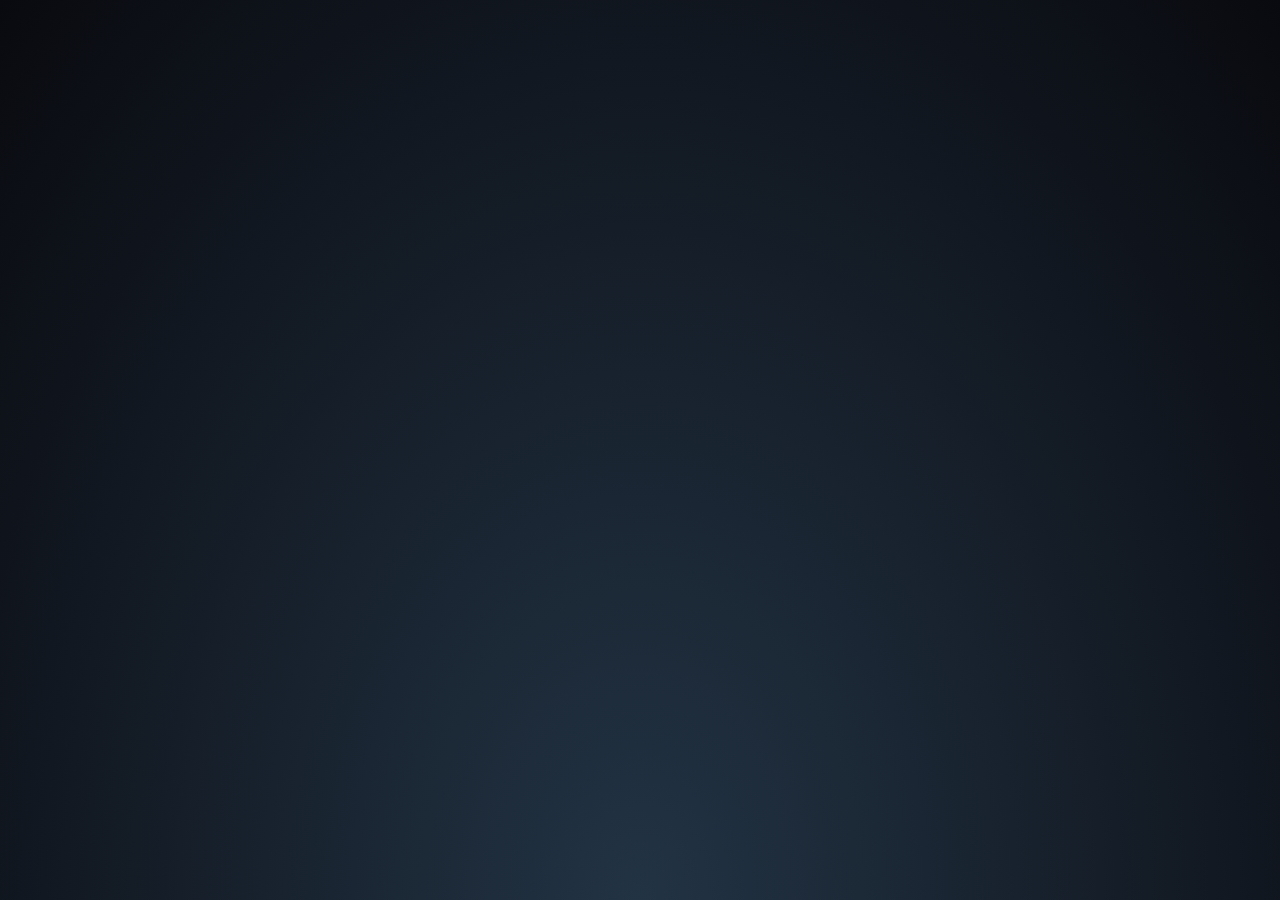
==== index.html @ df304f3f "html" ====
<!DOCTYPE html>
<html lang="en">
<head>
    <meta charset="UTF-8">
    <meta name="viewport" content="width=device-width, initial-scale=1.0">
    <title>Benerpitu48 | Links</title>
    <!-- Favicon -->
    <link rel="icon" href="./img/favicon-32x32.png" type="image/x-icon" />
    <!-- Font Awesome icons -->
    <link rel="stylesheet" href="https://use.fontawesome.com/releases/v5.8.1/css/all.css">
    <!-- Core theme CSS -->
    <link rel="stylesheet" href="style.css">
</head>

<body>
<!-- Parallax Pixel Background Animation -->
<section class="animated-background">
    <div id="stars1"></div>
    <div id="stars2"></div>
    <div id="stars3"></div>
</section>
<!-- End of Parallax Pixel Background Animation -->

<a id="profilePicture" href="#popup">
    <img src="./img/BENERPITU.png" alt="Profile Picture">
</a>

<div class="overlay" id="popup">
    <div class="popup">
    <div class="popup-photo">
        <a href="./img/BENERPITU.png" target="_blank">
        <img src="./img/BENERPITU.png" alt="Profile Picture">
        </a>
    </div>
</div>

<div id="userName">
    Benerpitu48
    <br>
    Fanbase of JKT48 from Salatiga
</div>

<div id="links">
    <!-- <a class="link" href="https://x.com/benerpitu48" target="_blank">
    <i class="fas fa-robot"></i>&nbsp;</i>JKT48 Live Notifier
    </a>
    <a class="link" href="https://wa.me/6281316573096" target="_blank">
    <i class="fas fa-robot"></i>&nbsp;</i>WhatsApp BOT (Hima)
    </a>
    <a class="link" href="https://t.me/thisvidbot" target="_blank">
    <i class="fas fa-robot"></i>&nbsp;</i>ThisVid AIO Downloader
    </a> -->
    <!-- <a class="link" href="https://github.com/dandyraka" target="_blank">
    <i class="fab fa-github">&nbsp;</i>Github
    </a> -->
    <a class="link" href="https://www.instagram.com/benerpitu48" target="_blank">
    <i class="fab fa-instagram">&nbsp;</i>Instagram
    </a>
    <a class="link" href="https://x.com/benerpitu48" target="_blank">
    <i class="fab fa-twitter">&nbsp;</i>Twitter
    </a>
</div>

<div id="hashtag">
    #FromSalatigaWithLove❤
</div>
</body>
</html>
---- style.css ----
@import url('https://fonts.googleapis.com/css?family=Karla:400,700&display=swap');

:root {
    --bgColor: #223344;
    --bgColor2: #090a0f;
    --accentColor: #FFF;
    --font: 'Karla', sans-serif;
    --delay: .3s;
}

body {
    margin: 0;
    padding: 0;
    min-height: 100vh;
    font-family: var(--font);
    background: radial-gradient(ellipse at bottom, var(--bgColor) 0%, var(--bgColor2) 100%);
    /* background-image: url('https://bit.ly/3nFVqJh'); */
    opacity: 0;
    animation: 1s ease-out var(--delay) 1 transitionAnimation; /* duration/timing-function/delay/iterations/name */
    animation-fill-mode: forwards;
    background-repeat: no-repeat;
    background-size: cover;
    position: relative;
}

#profilePicture, #profilePicture img {
    position: relative;
    width: 96px;
    height: 96px;
    display: block;
    margin: 40px auto 20px;
    border-radius: 50%;
    -webkit-tap-highlight-color: transparent;
}

#userName {
    color: var(--accentColor);
    font-size: 1rem;
    font-weight: bold;
    line-height: 1.25;
    display: block;
    font-family: var(--font);
    width: 100%;
    text-align: center;
    text-decoration: none;
}

#links {
    max-width: 675px;
    width: auto;
    display: block;
    margin: 27px auto;
}

.link {
    position: relative;
    background-color: transparent;
    color: var(--accentColor);
    border: solid var(--accentColor) 2px;
    border-radius: 10px;
    font-size: 1rem;
    text-align: center;
    display: block;
    margin-left: 10px;
    margin-right: 10px;
    margin-bottom: 10px;
    padding: 10px; /* 17px */
    text-decoration: none;
    /* transition: all .25s cubic-bezier(.08, .59, .29, .99); */
    -webkit-tap-highlight-color: transparent;
}

@media (hover: hover) {
    .link:hover {
        background-color: var(--accentColor);
        color: var(--bgColor);
    }
}

.link:active {
    background-color: var(--accentColor);
    color: var(--bgColor);
}

#hashtag {
    position: relative;
    padding-bottom: 20px;
    color: var(--accentColor);
    font-size: 1rem;
    display: block;
    font-family: var(--font);
    width: 100%;
    text-align: center;

    /*  animation   */
    overflow: hidden;
    background: linear-gradient(90deg, var(--bgColor), var(--accentColor), var(--bgColor));
    background-repeat: no-repeat;
    background-size: 80%;
    animation: animate 3s linear var(--delay) infinite;
    -webkit-background-clip: text;
    background-clip: text;
    -webkit-text-fill-color: rgba(255, 255, 255, 0);
}


/*-------------------------animations-----------------------*/
@keyframes transitionAnimation {
    0% {
        opacity: 0;
        transform: translateY(-10px);
    }
    100% {
        opacity: 1;
        transform: translateY(0);
    }
}

@keyframes animate {
    0% {
      background-position: -500%;
    }
    100% {
      background-position: 500%;
    }
}

@keyframes animStar {
    from {
        transform: translateY(0px);
    }
    to {
        transform: translateY(-2000px);
    }
}


/*-------------------------popup------------------------*/
/* credits: https://www.youtube.com/watch?v=lAS2glU0xlc */
.overlay {
    display: flex;
    align-items: center;
    justify-content: center;
    position: fixed;
    top: 0;
    bottom: 0;
    left: 0;
    right: 0;
    background-color: rgba(0, 0, 0, 0.7);
    z-index: 2;
    visibility: hidden;
    opacity: 0;
    overflow: hidden;
    transition: .5s ease-in-out;
}

.popup {
    position: relative;
    top: -43%;
    /* right: -100vh; */
    display: flex;
    flex-direction: column;
    align-items: center;
    max-width: 400px;
    /* max-height: 500px; */
    width: auto;
    height: auto;
    margin: 56px;
    background-color: var(--accentColor);
    /* transform: rotate(32deg); */
    transform: scale(0);
    transition: .5s ease-in-out;
}

.popup-quote {
    font-family : Baskerville, Georgia, serif;
    font-style : italic;
    position: flex;
    color: var(--accentColor);
    padding: 20px;
    background-color: var(--bgColor);
    text-align: center;
    font-size: 1rem;
}

.popup-photo {
    display: flex;
    width: 100%;
    height: 100%;
}

.popup-photo img {
    width: 100%;
    height: 100%;
}

.overlay:target {
    visibility: visible;
    opacity: 1;
}

.overlay:target .popup {
    transform: scale(1);
    top: 0;
    /* right: 0; */
    /* transform: rotate(0); */
}

.popup-close {
    position: absolute;
    right: -1rem;
    top: -1rem;
    width: 3rem;
    height: 3rem;
    font-size: 1.7rem;
    font-weight: 400;
    border-radius: 100%;
    background-color: var(--bgColor);
    z-index: 4;
    color: var(--accentColor);
    line-height: 2.7rem;
    text-align: center;
    cursor: pointer;
    text-decoration: none;
    -webkit-tap-highlight-color: transparent;
}

@media (hover: hover) {
    .popup-close:hover {
        background-color: var(--accentColor);
        color: var(--bgColor);
    }
}

.popup-close:active {
    background-color: var(--accentColor);
    color: var(--bgColor);
}


/*-----------------------parallax-----------------------*/
/* credits: https://www.youtube.com/watch?v=aywzn9cf-_U */
#stars1 {
    width: 1px;
    height: 1px;
    background: transparent;
    animation: animStar 120s linear infinite;

    box-shadow: 779px 1331px #fff, 324px 42px #fff, 303px 586px #fff,
    1312px 276px #fff, 451px 625px #fff, 521px 1931px #fff, 1087px 1871px #fff,
    36px 1546px #fff, 132px 934px #fff, 1698px 901px #fff, 1418px 664px #fff,
    1448px 1157px #fff, 1084px 232px #fff, 347px 1776px #fff, 1722px 243px #fff,
    1629px 835px #fff, 479px 969px #fff, 1231px 960px #fff, 586px 384px #fff,
    164px 527px #fff, 8px 646px #fff, 1150px 1126px #fff, 665px 1357px #fff,
    1556px 1982px #fff, 1260px 1961px #fff, 1675px 1741px #fff,
    1843px 1514px #fff, 718px 1628px #fff, 242px 1343px #fff, 1497px 1880px #fff,
    1364px 230px #fff, 1739px 1302px #fff, 636px 959px #fff, 304px 686px #fff,
    614px 751px #fff, 1935px 816px #fff, 1428px 60px #fff, 355px 335px #fff,
    1594px 158px #fff, 90px 60px #fff, 1553px 162px #fff, 1239px 1825px #fff,
    1945px 587px #fff, 749px 1785px #fff, 1987px 1172px #fff, 1301px 1237px #fff,
    1039px 342px #fff, 1585px 1481px #fff, 995px 1048px #fff, 524px 932px #fff,
    214px 413px #fff, 1701px 1300px #fff, 1037px 1613px #fff, 1871px 996px #fff,
    1360px 1635px #fff, 1110px 1313px #fff, 412px 1783px #fff, 1949px 177px #fff,
    903px 1854px #fff, 700px 1936px #fff, 378px 125px #fff, 308px 834px #fff,
    1118px 962px #fff, 1350px 1929px #fff, 781px 1811px #fff, 561px 137px #fff,
    757px 1148px #fff, 1670px 1979px #fff, 343px 739px #fff, 945px 795px #fff,
    576px 1903px #fff, 1078px 1436px #fff, 1583px 450px #fff, 1366px 474px #fff,
    297px 1873px #fff, 192px 162px #fff, 1624px 1633px #fff, 59px 453px #fff,
    82px 1872px #fff, 1933px 498px #fff, 1966px 1974px #fff, 1975px 1688px #fff,
    779px 314px #fff, 1858px 1543px #fff, 73px 1507px #fff, 1693px 975px #fff,
    1683px 108px #fff, 1768px 1654px #fff, 654px 14px #fff, 494px 171px #fff,
    1689px 1895px #fff, 1660px 263px #fff, 1031px 903px #fff, 1203px 1393px #fff,
    1333px 1421px #fff, 1113px 41px #fff, 1206px 1645px #fff, 1325px 1635px #fff,
    142px 388px #fff, 572px 215px #fff, 1535px 296px #fff, 1419px 407px #fff,
    1379px 1003px #fff, 329px 469px #fff, 1791px 1652px #fff, 935px 1802px #fff,
    1330px 1820px #fff, 421px 1933px #fff, 828px 365px #fff, 275px 316px #fff,
    707px 960px #fff, 1605px 1554px #fff, 625px 58px #fff, 717px 1697px #fff,
    1669px 246px #fff, 1925px 322px #fff, 1154px 1803px #fff, 1929px 295px #fff,
    1248px 240px #fff, 1045px 1755px #fff, 166px 942px #fff, 1888px 1773px #fff,
    678px 1963px #fff, 1370px 569px #fff, 1974px 1400px #fff, 1786px 460px #fff,
    51px 307px #fff, 784px 1400px #fff, 730px 1258px #fff, 1712px 393px #fff,
    416px 170px #fff, 1797px 1932px #fff, 572px 219px #fff, 1557px 1856px #fff,
    218px 8px #fff, 348px 1334px #fff, 469px 413px #fff, 385px 1738px #fff,
    1357px 1818px #fff, 240px 942px #fff, 248px 1847px #fff, 1535px 806px #fff,
    236px 1514px #fff, 1429px 1556px #fff, 73px 1633px #fff, 1398px 1121px #fff,
    671px 1301px #fff, 1404px 1663px #fff, 740px 1018px #fff, 1600px 377px #fff,
    785px 514px #fff, 112px 1084px #fff, 1915px 1887px #fff, 1463px 1848px #fff,
    687px 1115px #fff, 1268px 1768px #fff, 1729px 1425px #fff,
    1284px 1022px #fff, 801px 974px #fff, 1975px 1317px #fff, 1354px 834px #fff,
    1446px 1484px #fff, 1283px 1786px #fff, 11px 523px #fff, 1842px 236px #fff,
    1355px 654px #fff, 429px 7px #fff, 1033px 1128px #fff, 157px 297px #fff,
    545px 635px #fff, 52px 1080px #fff, 827px 1520px #fff, 1121px 490px #fff,
    9px 309px #fff, 1744px 1586px #fff, 1014px 417px #fff, 1534px 524px #fff,
    958px 552px #fff, 1403px 1496px #fff, 387px 703px #fff, 1522px 548px #fff,
    1355px 282px #fff, 1532px 601px #fff, 1838px 790px #fff, 290px 259px #fff,
    295px 598px #fff, 1601px 539px #fff, 1561px 1272px #fff, 34px 1922px #fff,
    1024px 543px #fff, 467px 369px #fff, 722px 333px #fff, 1976px 1255px #fff,
    766px 983px #fff, 1582px 1285px #fff, 12px 512px #fff, 617px 1410px #fff,
    682px 577px #fff, 1334px 1438px #fff, 439px 327px #fff, 1617px 1661px #fff,
    673px 129px #fff, 794px 941px #fff, 1386px 1902px #fff, 37px 1353px #fff,
    1467px 1353px #fff, 416px 18px #fff, 187px 344px #fff, 200px 1898px #fff,
    1491px 1619px #fff, 811px 347px #fff, 924px 1827px #fff, 945px 217px #fff,
    1735px 1228px #fff, 379px 1890px #fff, 79px 761px #fff, 825px 1837px #fff,
    1980px 1558px #fff, 1308px 1573px #fff, 1488px 1726px #fff,
    382px 1208px #fff, 522px 595px #fff, 1277px 1898px #fff, 354px 552px #fff,
    161px 1784px #fff, 614px 251px #fff, 526px 1576px #fff, 17px 212px #fff,
    179px 996px #fff, 467px 1208px #fff, 1944px 1838px #fff, 1140px 1093px #fff,
    858px 1007px #fff, 200px 1064px #fff, 423px 1964px #fff, 1945px 439px #fff,
    1377px 689px #fff, 1120px 1437px #fff, 1876px 668px #fff, 907px 1324px #fff,
    343px 1976px #fff, 1816px 1501px #fff, 1849px 177px #fff, 647px 91px #fff,
    1984px 1012px #fff, 1336px 1300px #fff, 128px 648px #fff, 305px 1060px #fff,
    1324px 826px #fff, 1263px 1314px #fff, 1801px 629px #fff, 1614px 1555px #fff,
    1634px 90px #fff, 1603px 452px #fff, 891px 1984px #fff, 1556px 1906px #fff,
    121px 68px #fff, 1676px 1714px #fff, 516px 936px #fff, 1947px 1492px #fff,
    1455px 1519px #fff, 45px 602px #fff, 205px 1039px #fff, 793px 172px #fff,
    1562px 1739px #fff, 1056px 110px #fff, 1512px 379px #fff, 1795px 1621px #fff,
    1848px 607px #fff, 262px 1719px #fff, 477px 991px #fff, 483px 883px #fff,
    1239px 1197px #fff, 1496px 647px #fff, 1649px 25px #fff, 1491px 1946px #fff,
    119px 996px #fff, 179px 1472px #fff, 1341px 808px #fff, 1565px 1700px #fff,
    407px 1544px #fff, 1754px 357px #fff, 1288px 981px #fff, 902px 1997px #fff,
    1755px 1668px #fff, 186px 877px #fff, 1202px 1882px #fff, 461px 1213px #fff,
    1400px 748px #fff, 1969px 1899px #fff, 809px 522px #fff, 514px 1219px #fff,
    374px 275px #fff, 938px 1973px #fff, 357px 552px #fff, 144px 1722px #fff,
    1572px 912px #fff, 402px 1858px #fff, 1544px 1195px #fff, 667px 1257px #fff,
    727px 1496px #fff, 993px 232px #fff, 1772px 313px #fff, 1040px 1590px #fff,
    1204px 1973px #fff, 1268px 79px #fff, 1555px 1048px #fff, 986px 1707px #fff,
    978px 1710px #fff, 713px 360px #fff, 407px 863px #fff, 461px 736px #fff,
    284px 1608px #fff, 103px 430px #fff, 1283px 1319px #fff, 977px 1186px #fff,
    1966px 1516px #fff, 1287px 1129px #fff, 70px 1098px #fff, 1189px 889px #fff,
    1126px 1734px #fff, 309px 1292px #fff, 879px 764px #fff, 65px 473px #fff,
    1003px 1959px #fff, 658px 791px #fff, 402px 1576px #fff, 35px 622px #fff,
    529px 1589px #fff, 164px 666px #fff, 1876px 1290px #fff, 1541px 526px #fff,
    270px 1297px #fff, 440px 865px #fff, 1500px 802px #fff, 182px 1754px #fff,
    1264px 892px #fff, 272px 1249px #fff, 1289px 1535px #fff, 190px 1646px #fff,
    955px 242px #fff, 1456px 1597px #fff, 1727px 1983px #fff, 635px 801px #fff,
    226px 455px #fff, 1396px 1710px #fff, 849px 1863px #fff, 237px 1264px #fff,
    839px 140px #fff, 1122px 735px #fff, 1280px 15px #fff, 1318px 242px #fff,
    1819px 1148px #fff, 333px 1392px #fff, 1949px 553px #fff, 1878px 1332px #fff,
    467px 548px #fff, 1812px 1082px #fff, 1067px 193px #fff, 243px 156px #fff,
    483px 1616px #fff, 1714px 933px #fff, 759px 1800px #fff, 1822px 995px #fff,
    1877px 572px #fff, 581px 1084px #fff, 107px 732px #fff, 642px 1837px #fff,
    166px 1493px #fff, 1555px 198px #fff, 819px 307px #fff, 947px 345px #fff,
    827px 224px #fff, 927px 1394px #fff, 540px 467px #fff, 1093px 405px #fff,
    1140px 927px #fff, 130px 529px #fff, 33px 1980px #fff, 1147px 1663px #fff,
    1616px 1436px #fff, 528px 710px #fff, 798px 1100px #fff, 505px 1480px #fff,
    899px 641px #fff, 1909px 1949px #fff, 1311px 964px #fff, 979px 1301px #fff,
    1393px 969px #fff, 1793px 1886px #fff, 292px 357px #fff, 1196px 1718px #fff,
    1290px 1994px #fff, 537px 1973px #fff, 1181px 1674px #fff,
    1740px 1566px #fff, 1307px 265px #fff, 922px 522px #fff, 1892px 472px #fff,
    384px 1746px #fff, 392px 1098px #fff, 647px 548px #fff, 390px 1498px #fff,
    1246px 138px #fff, 730px 876px #fff, 192px 1472px #fff, 1790px 1789px #fff,
    928px 311px #fff, 1253px 1647px #fff, 747px 1921px #fff, 1561px 1025px #fff,
    1533px 1292px #fff, 1985px 195px #fff, 728px 729px #fff, 1712px 1936px #fff,
    512px 1717px #fff, 1528px 483px #fff, 313px 1642px #fff, 281px 1849px #fff,
    1212px 799px #fff, 435px 1191px #fff, 1422px 611px #fff, 1718px 1964px #fff,
    411px 944px #fff, 210px 636px #fff, 1502px 1295px #fff, 1434px 349px #fff,
    769px 60px #fff, 747px 1053px #fff, 789px 504px #fff, 1436px 1264px #fff,
    1893px 1225px #fff, 1394px 1788px #fff, 1108px 1317px #fff,
    1673px 1395px #fff, 854px 1010px #fff, 1705px 80px #fff, 1858px 148px #fff,
    1729px 344px #fff, 1388px 664px #fff, 895px 406px #fff, 1479px 157px #fff,
    1441px 1157px #fff, 552px 1900px #fff, 516px 364px #fff, 1647px 189px #fff,
    1427px 1071px #fff, 785px 729px #fff, 1080px 1710px #fff, 504px 204px #fff,
    1177px 1622px #fff, 657px 34px #fff, 1296px 1099px #fff, 248px 180px #fff,
    1212px 1568px #fff, 667px 1562px #fff, 695px 841px #fff, 1608px 1247px #fff,
    751px 882px #fff, 87px 167px #fff, 607px 1368px #fff, 1363px 1203px #fff,
    1836px 317px #fff, 1668px 1703px #fff, 830px 1154px #fff, 1721px 1398px #fff,
    1601px 1280px #fff, 976px 874px #fff, 1743px 254px #fff, 1020px 1815px #fff,
    1670px 1766px #fff, 1890px 735px #fff, 1379px 136px #fff, 1864px 695px #fff,
    206px 965px #fff, 1404px 1932px #fff, 1923px 1360px #fff, 247px 682px #fff,
    519px 1708px #fff, 645px 750px #fff, 1164px 1204px #fff, 834px 323px #fff,
    172px 1350px #fff, 213px 972px #fff, 1837px 190px #fff, 285px 1806px #fff,
    1047px 1299px #fff, 1548px 825px #fff, 1730px 324px #fff, 1346px 1909px #fff,
    772px 270px #fff, 345px 1190px #fff, 478px 1433px #fff, 1479px 25px #fff,
    1994px 1830px #fff, 1744px 732px #fff, 20px 1635px #fff, 690px 1795px #fff,
    1594px 569px #fff, 579px 245px #fff, 1398px 733px #fff, 408px 1352px #fff,
    1774px 120px #fff, 1152px 1370px #fff, 1698px 1810px #fff, 710px 1450px #fff,
    665px 286px #fff, 493px 1720px #fff, 786px 5px #fff, 637px 1140px #fff,
    764px 324px #fff, 927px 310px #fff, 938px 1424px #fff, 1884px 744px #fff,
    913px 462px #fff, 1831px 1936px #fff, 1527px 249px #fff, 36px 1381px #fff,
    1597px 581px #fff, 1530px 355px #fff, 949px 459px #fff, 799px 828px #fff,
    242px 1471px #fff, 654px 797px #fff, 796px 594px #fff, 1365px 678px #fff,
    752px 23px #fff, 1630px 541px #fff, 982px 72px #fff, 1733px 1831px #fff,
    21px 412px #fff, 775px 998px #fff, 335px 1945px #fff, 264px 583px #fff,
    158px 1311px #fff, 528px 164px #fff, 1978px 574px #fff, 717px 1203px #fff,
    734px 1591px #fff, 1555px 820px #fff, 16px 1943px #fff, 1625px 1177px #fff,
    1236px 690px #fff, 1585px 1590px #fff, 1737px 1728px #fff, 721px 698px #fff,
    1804px 1186px #fff, 166px 980px #fff, 1850px 230px #fff, 330px 1712px #fff,
    95px 797px #fff, 1948px 1078px #fff, 469px 939px #fff, 1269px 1899px #fff,
    955px 1220px #fff, 1137px 1075px #fff, 312px 1293px #fff, 986px 1762px #fff,
    1103px 1238px #fff, 428px 1993px #fff, 355px 570px #fff, 977px 1836px #fff,
    1395px 1092px #fff, 276px 913px #fff, 1743px 656px #fff, 773px 502px #fff,
    1686px 1322px #fff, 1516px 1945px #fff, 1334px 501px #fff, 266px 156px #fff,
    455px 655px #fff, 798px 72px #fff, 1059px 1259px #fff, 1402px 1687px #fff,
    236px 1329px #fff, 1455px 786px #fff, 146px 1228px #fff, 1851px 823px #fff,
    1062px 100px #fff, 1220px 953px #fff, 20px 1826px #fff, 36px 1063px #fff,
    1525px 338px #fff, 790px 1521px #fff, 741px 1099px #fff, 288px 1489px #fff,
    700px 1060px #fff, 390px 1071px #fff, 411px 1036px #fff, 1853px 1072px #fff,
    1446px 1085px #fff, 1164px 874px #fff, 924px 925px #fff, 291px 271px #fff,
    1257px 1964px #fff, 1580px 1352px #fff, 1507px 1216px #fff, 211px 956px #fff,
    985px 1195px #fff, 975px 1640px #fff, 518px 101px #fff, 663px 1395px #fff,
    914px 532px #fff, 145px 1320px #fff, 69px 1397px #fff, 982px 523px #fff,
    257px 725px #fff, 1599px 831px #fff, 1636px 1513px #fff, 1250px 1158px #fff,
    1132px 604px #fff, 183px 102px #fff, 1057px 318px #fff, 1247px 1835px #fff,
    1983px 1110px #fff, 1077px 1455px #fff, 921px 1770px #fff, 806px 1350px #fff,
    1938px 1992px #fff, 855px 1260px #fff, 902px 1345px #fff, 658px 1908px #fff,
    1845px 679px #fff, 712px 1482px #fff, 595px 950px #fff, 1784px 1992px #fff,
    1847px 1785px #fff, 691px 1004px #fff, 175px 1179px #fff, 1666px 1911px #fff,
    41px 61px #fff, 971px 1080px #fff, 1830px 1450px #fff, 1351px 1518px #fff,
    1257px 99px #fff, 1395px 1498px #fff, 1117px 252px #fff, 1779px 597px #fff,
    1346px 729px #fff, 1108px 1144px #fff, 402px 691px #fff, 72px 496px #fff,
    1673px 1604px #fff, 1497px 974px #fff, 1865px 1664px #fff, 88px 806px #fff,
    918px 77px #fff, 244px 1118px #fff, 256px 1820px #fff, 1851px 1840px #fff,
    605px 1851px #fff, 634px 383px #fff, 865px 37px #fff, 943px 1024px #fff,
    1951px 177px #fff, 1097px 523px #fff, 985px 1700px #fff, 1243px 122px #fff,
    768px 1070px #fff, 468px 194px #fff, 320px 1867px #fff, 1850px 185px #fff,
    380px 1616px #fff, 468px 1294px #fff, 1122px 1743px #fff, 884px 299px #fff,
    1300px 1917px #fff, 1860px 396px #fff, 1270px 990px #fff, 529px 733px #fff,
    1975px 1347px #fff, 1885px 685px #fff, 226px 506px #fff, 651px 878px #fff,
    1323px 680px #fff, 1284px 680px #fff, 238px 1967px #fff, 911px 174px #fff,
    1111px 521px #fff, 1150px 85px #fff, 794px 502px #fff, 484px 1856px #fff,
    1809px 368px #fff, 112px 953px #fff, 590px 1009px #fff, 1655px 311px #fff,
    100px 1026px #fff, 1803px 352px #fff, 865px 306px #fff, 1077px 1019px #fff,
    1335px 872px #fff, 1647px 1298px #fff, 1233px 1387px #fff, 698px 1036px #fff,
    659px 1860px #fff, 388px 1412px #fff, 1212px 458px #fff, 755px 1468px #fff,
    696px 1654px #fff, 1144px 60px #fff;
}

#stars1:after {
    content: '';
    position: absolute;
    top: auto;
    width: 1px;
    height: 1px;
    background: transparent;

    box-shadow: 779px 1331px #fff, 324px 42px #fff, 303px 586px #fff,
    1312px 276px #fff, 451px 625px #fff, 521px 1931px #fff, 1087px 1871px #fff,
    36px 1546px #fff, 132px 934px #fff, 1698px 901px #fff, 1418px 664px #fff,
    1448px 1157px #fff, 1084px 232px #fff, 347px 1776px #fff, 1722px 243px #fff,
    1629px 835px #fff, 479px 969px #fff, 1231px 960px #fff, 586px 384px #fff,
    164px 527px #fff, 8px 646px #fff, 1150px 1126px #fff, 665px 1357px #fff,
    1556px 1982px #fff, 1260px 1961px #fff, 1675px 1741px #fff,
    1843px 1514px #fff, 718px 1628px #fff, 242px 1343px #fff, 1497px 1880px #fff,
    1364px 230px #fff, 1739px 1302px #fff, 636px 959px #fff, 304px 686px #fff,
    614px 751px #fff, 1935px 816px #fff, 1428px 60px #fff, 355px 335px #fff,
    1594px 158px #fff, 90px 60px #fff, 1553px 162px #fff, 1239px 1825px #fff,
    1945px 587px #fff, 749px 1785px #fff, 1987px 1172px #fff, 1301px 1237px #fff,
    1039px 342px #fff, 1585px 1481px #fff, 995px 1048px #fff, 524px 932px #fff,
    214px 413px #fff, 1701px 1300px #fff, 1037px 1613px #fff, 1871px 996px #fff,
    1360px 1635px #fff, 1110px 1313px #fff, 412px 1783px #fff, 1949px 177px #fff,
    903px 1854px #fff, 700px 1936px #fff, 378px 125px #fff, 308px 834px #fff,
    1118px 962px #fff, 1350px 1929px #fff, 781px 1811px #fff, 561px 137px #fff,
    757px 1148px #fff, 1670px 1979px #fff, 343px 739px #fff, 945px 795px #fff,
    576px 1903px #fff, 1078px 1436px #fff, 1583px 450px #fff, 1366px 474px #fff,
    297px 1873px #fff, 192px 162px #fff, 1624px 1633px #fff, 59px 453px #fff,
    82px 1872px #fff, 1933px 498px #fff, 1966px 1974px #fff, 1975px 1688px #fff,
    779px 314px #fff, 1858px 1543px #fff, 73px 1507px #fff, 1693px 975px #fff,
    1683px 108px #fff, 1768px 1654px #fff, 654px 14px #fff, 494px 171px #fff,
    1689px 1895px #fff, 1660px 263px #fff, 1031px 903px #fff, 1203px 1393px #fff,
    1333px 1421px #fff, 1113px 41px #fff, 1206px 1645px #fff, 1325px 1635px #fff,
    142px 388px #fff, 572px 215px #fff, 1535px 296px #fff, 1419px 407px #fff,
    1379px 1003px #fff, 329px 469px #fff, 1791px 1652px #fff, 935px 1802px #fff,
    1330px 1820px #fff, 421px 1933px #fff, 828px 365px #fff, 275px 316px #fff,
    707px 960px #fff, 1605px 1554px #fff, 625px 58px #fff, 717px 1697px #fff,
    1669px 246px #fff, 1925px 322px #fff, 1154px 1803px #fff, 1929px 295px #fff,
    1248px 240px #fff, 1045px 1755px #fff, 166px 942px #fff, 1888px 1773px #fff,
    678px 1963px #fff, 1370px 569px #fff, 1974px 1400px #fff, 1786px 460px #fff,
    51px 307px #fff, 784px 1400px #fff, 730px 1258px #fff, 1712px 393px #fff,
    416px 170px #fff, 1797px 1932px #fff, 572px 219px #fff, 1557px 1856px #fff,
    218px 8px #fff, 348px 1334px #fff, 469px 413px #fff, 385px 1738px #fff,
    1357px 1818px #fff, 240px 942px #fff, 248px 1847px #fff, 1535px 806px #fff,
    236px 1514px #fff, 1429px 1556px #fff, 73px 1633px #fff, 1398px 1121px #fff,
    671px 1301px #fff, 1404px 1663px #fff, 740px 1018px #fff, 1600px 377px #fff,
    785px 514px #fff, 112px 1084px #fff, 1915px 1887px #fff, 1463px 1848px #fff,
    687px 1115px #fff, 1268px 1768px #fff, 1729px 1425px #fff,
    1284px 1022px #fff, 801px 974px #fff, 1975px 1317px #fff, 1354px 834px #fff,
    1446px 1484px #fff, 1283px 1786px #fff, 11px 523px #fff, 1842px 236px #fff,
    1355px 654px #fff, 429px 7px #fff, 1033px 1128px #fff, 157px 297px #fff,
    545px 635px #fff, 52px 1080px #fff, 827px 1520px #fff, 1121px 490px #fff,
    9px 309px #fff, 1744px 1586px #fff, 1014px 417px #fff, 1534px 524px #fff,
    958px 552px #fff, 1403px 1496px #fff, 387px 703px #fff, 1522px 548px #fff,
    1355px 282px #fff, 1532px 601px #fff, 1838px 790px #fff, 290px 259px #fff,
    295px 598px #fff, 1601px 539px #fff, 1561px 1272px #fff, 34px 1922px #fff,
    1024px 543px #fff, 467px 369px #fff, 722px 333px #fff, 1976px 1255px #fff,
    766px 983px #fff, 1582px 1285px #fff, 12px 512px #fff, 617px 1410px #fff,
    682px 577px #fff, 1334px 1438px #fff, 439px 327px #fff, 1617px 1661px #fff,
    673px 129px #fff, 794px 941px #fff, 1386px 1902px #fff, 37px 1353px #fff,
    1467px 1353px #fff, 416px 18px #fff, 187px 344px #fff, 200px 1898px #fff,
    1491px 1619px #fff, 811px 347px #fff, 924px 1827px #fff, 945px 217px #fff,
    1735px 1228px #fff, 379px 1890px #fff, 79px 761px #fff, 825px 1837px #fff,
    1980px 1558px #fff, 1308px 1573px #fff, 1488px 1726px #fff,
    382px 1208px #fff, 522px 595px #fff, 1277px 1898px #fff, 354px 552px #fff,
    161px 1784px #fff, 614px 251px #fff, 526px 1576px #fff, 17px 212px #fff,
    179px 996px #fff, 467px 1208px #fff, 1944px 1838px #fff, 1140px 1093px #fff,
    858px 1007px #fff, 200px 1064px #fff, 423px 1964px #fff, 1945px 439px #fff,
    1377px 689px #fff, 1120px 1437px #fff, 1876px 668px #fff, 907px 1324px #fff,
    343px 1976px #fff, 1816px 1501px #fff, 1849px 177px #fff, 647px 91px #fff,
    1984px 1012px #fff, 1336px 1300px #fff, 128px 648px #fff, 305px 1060px #fff,
    1324px 826px #fff, 1263px 1314px #fff, 1801px 629px #fff, 1614px 1555px #fff,
    1634px 90px #fff, 1603px 452px #fff, 891px 1984px #fff, 1556px 1906px #fff,
    121px 68px #fff, 1676px 1714px #fff, 516px 936px #fff, 1947px 1492px #fff,
    1455px 1519px #fff, 45px 602px #fff, 205px 1039px #fff, 793px 172px #fff,
    1562px 1739px #fff, 1056px 110px #fff, 1512px 379px #fff, 1795px 1621px #fff,
    1848px 607px #fff, 262px 1719px #fff, 477px 991px #fff, 483px 883px #fff,
    1239px 1197px #fff, 1496px 647px #fff, 1649px 25px #fff, 1491px 1946px #fff,
    119px 996px #fff, 179px 1472px #fff, 1341px 808px #fff, 1565px 1700px #fff,
    407px 1544px #fff, 1754px 357px #fff, 1288px 981px #fff, 902px 1997px #fff,
    1755px 1668px #fff, 186px 877px #fff, 1202px 1882px #fff, 461px 1213px #fff,
    1400px 748px #fff, 1969px 1899px #fff, 809px 522px #fff, 514px 1219px #fff,
    374px 275px #fff, 938px 1973px #fff, 357px 552px #fff, 144px 1722px #fff,
    1572px 912px #fff, 402px 1858px #fff, 1544px 1195px #fff, 667px 1257px #fff,
    727px 1496px #fff, 993px 232px #fff, 1772px 313px #fff, 1040px 1590px #fff,
    1204px 1973px #fff, 1268px 79px #fff, 1555px 1048px #fff, 986px 1707px #fff,
    978px 1710px #fff, 713px 360px #fff, 407px 863px #fff, 461px 736px #fff,
    284px 1608px #fff, 103px 430px #fff, 1283px 1319px #fff, 977px 1186px #fff,
    1966px 1516px #fff, 1287px 1129px #fff, 70px 1098px #fff, 1189px 889px #fff,
    1126px 1734px #fff, 309px 1292px #fff, 879px 764px #fff, 65px 473px #fff,
    1003px 1959px #fff, 658px 791px #fff, 402px 1576px #fff, 35px 622px #fff,
    529px 1589px #fff, 164px 666px #fff, 1876px 1290px #fff, 1541px 526px #fff,
    270px 1297px #fff, 440px 865px #fff, 1500px 802px #fff, 182px 1754px #fff,
    1264px 892px #fff, 272px 1249px #fff, 1289px 1535px #fff, 190px 1646px #fff,
    955px 242px #fff, 1456px 1597px #fff, 1727px 1983px #fff, 635px 801px #fff,
    226px 455px #fff, 1396px 1710px #fff, 849px 1863px #fff, 237px 1264px #fff,
    839px 140px #fff, 1122px 735px #fff, 1280px 15px #fff, 1318px 242px #fff,
    1819px 1148px #fff, 333px 1392px #fff, 1949px 553px #fff, 1878px 1332px #fff,
    467px 548px #fff, 1812px 1082px #fff, 1067px 193px #fff, 243px 156px #fff,
    483px 1616px #fff, 1714px 933px #fff, 759px 1800px #fff, 1822px 995px #fff,
    1877px 572px #fff, 581px 1084px #fff, 107px 732px #fff, 642px 1837px #fff,
    166px 1493px #fff, 1555px 198px #fff, 819px 307px #fff, 947px 345px #fff,
    827px 224px #fff, 927px 1394px #fff, 540px 467px #fff, 1093px 405px #fff,
    1140px 927px #fff, 130px 529px #fff, 33px 1980px #fff, 1147px 1663px #fff,
    1616px 1436px #fff, 528px 710px #fff, 798px 1100px #fff, 505px 1480px #fff,
    899px 641px #fff, 1909px 1949px #fff, 1311px 964px #fff, 979px 1301px #fff,
    1393px 969px #fff, 1793px 1886px #fff, 292px 357px #fff, 1196px 1718px #fff,
    1290px 1994px #fff, 537px 1973px #fff, 1181px 1674px #fff,
    1740px 1566px #fff, 1307px 265px #fff, 922px 522px #fff, 1892px 472px #fff,
    384px 1746px #fff, 392px 1098px #fff, 647px 548px #fff, 390px 1498px #fff,
    1246px 138px #fff, 730px 876px #fff, 192px 1472px #fff, 1790px 1789px #fff,
    928px 311px #fff, 1253px 1647px #fff, 747px 1921px #fff, 1561px 1025px #fff,
    1533px 1292px #fff, 1985px 195px #fff, 728px 729px #fff, 1712px 1936px #fff,
    512px 1717px #fff, 1528px 483px #fff, 313px 1642px #fff, 281px 1849px #fff,
    1212px 799px #fff, 435px 1191px #fff, 1422px 611px #fff, 1718px 1964px #fff,
    411px 944px #fff, 210px 636px #fff, 1502px 1295px #fff, 1434px 349px #fff,
    769px 60px #fff, 747px 1053px #fff, 789px 504px #fff, 1436px 1264px #fff,
    1893px 1225px #fff, 1394px 1788px #fff, 1108px 1317px #fff,
    1673px 1395px #fff, 854px 1010px #fff, 1705px 80px #fff, 1858px 148px #fff,
    1729px 344px #fff, 1388px 664px #fff, 895px 406px #fff, 1479px 157px #fff,
    1441px 1157px #fff, 552px 1900px #fff, 516px 364px #fff, 1647px 189px #fff,
    1427px 1071px #fff, 785px 729px #fff, 1080px 1710px #fff, 504px 204px #fff,
    1177px 1622px #fff, 657px 34px #fff, 1296px 1099px #fff, 248px 180px #fff,
    1212px 1568px #fff, 667px 1562px #fff, 695px 841px #fff, 1608px 1247px #fff,
    751px 882px #fff, 87px 167px #fff, 607px 1368px #fff, 1363px 1203px #fff,
    1836px 317px #fff, 1668px 1703px #fff, 830px 1154px #fff, 1721px 1398px #fff,
    1601px 1280px #fff, 976px 874px #fff, 1743px 254px #fff, 1020px 1815px #fff,
    1670px 1766px #fff, 1890px 735px #fff, 1379px 136px #fff, 1864px 695px #fff,
    206px 965px #fff, 1404px 1932px #fff, 1923px 1360px #fff, 247px 682px #fff,
    519px 1708px #fff, 645px 750px #fff, 1164px 1204px #fff, 834px 323px #fff,
    172px 1350px #fff, 213px 972px #fff, 1837px 190px #fff, 285px 1806px #fff,
    1047px 1299px #fff, 1548px 825px #fff, 1730px 324px #fff, 1346px 1909px #fff,
    772px 270px #fff, 345px 1190px #fff, 478px 1433px #fff, 1479px 25px #fff,
    1994px 1830px #fff, 1744px 732px #fff, 20px 1635px #fff, 690px 1795px #fff,
    1594px 569px #fff, 579px 245px #fff, 1398px 733px #fff, 408px 1352px #fff,
    1774px 120px #fff, 1152px 1370px #fff, 1698px 1810px #fff, 710px 1450px #fff,
    665px 286px #fff, 493px 1720px #fff, 786px 5px #fff, 637px 1140px #fff,
    764px 324px #fff, 927px 310px #fff, 938px 1424px #fff, 1884px 744px #fff,
    913px 462px #fff, 1831px 1936px #fff, 1527px 249px #fff, 36px 1381px #fff,
    1597px 581px #fff, 1530px 355px #fff, 949px 459px #fff, 799px 828px #fff,
    242px 1471px #fff, 654px 797px #fff, 796px 594px #fff, 1365px 678px #fff,
    752px 23px #fff, 1630px 541px #fff, 982px 72px #fff, 1733px 1831px #fff,
    21px 412px #fff, 775px 998px #fff, 335px 1945px #fff, 264px 583px #fff,
    158px 1311px #fff, 528px 164px #fff, 1978px 574px #fff, 717px 1203px #fff,
    734px 1591px #fff, 1555px 820px #fff, 16px 1943px #fff, 1625px 1177px #fff,
    1236px 690px #fff, 1585px 1590px #fff, 1737px 1728px #fff, 721px 698px #fff,
    1804px 1186px #fff, 166px 980px #fff, 1850px 230px #fff, 330px 1712px #fff,
    95px 797px #fff, 1948px 1078px #fff, 469px 939px #fff, 1269px 1899px #fff,
    955px 1220px #fff, 1137px 1075px #fff, 312px 1293px #fff, 986px 1762px #fff,
    1103px 1238px #fff, 428px 1993px #fff, 355px 570px #fff, 977px 1836px #fff,
    1395px 1092px #fff, 276px 913px #fff, 1743px 656px #fff, 773px 502px #fff,
    1686px 1322px #fff, 1516px 1945px #fff, 1334px 501px #fff, 266px 156px #fff,
    455px 655px #fff, 798px 72px #fff, 1059px 1259px #fff, 1402px 1687px #fff,
    236px 1329px #fff, 1455px 786px #fff, 146px 1228px #fff, 1851px 823px #fff,
    1062px 100px #fff, 1220px 953px #fff, 20px 1826px #fff, 36px 1063px #fff,
    1525px 338px #fff, 790px 1521px #fff, 741px 1099px #fff, 288px 1489px #fff,
    700px 1060px #fff, 390px 1071px #fff, 411px 1036px #fff, 1853px 1072px #fff,
    1446px 1085px #fff, 1164px 874px #fff, 924px 925px #fff, 291px 271px #fff,
    1257px 1964px #fff, 1580px 1352px #fff, 1507px 1216px #fff, 211px 956px #fff,
    985px 1195px #fff, 975px 1640px #fff, 518px 101px #fff, 663px 1395px #fff,
    914px 532px #fff, 145px 1320px #fff, 69px 1397px #fff, 982px 523px #fff,
    257px 725px #fff, 1599px 831px #fff, 1636px 1513px #fff, 1250px 1158px #fff,
    1132px 604px #fff, 183px 102px #fff, 1057px 318px #fff, 1247px 1835px #fff,
    1983px 1110px #fff, 1077px 1455px #fff, 921px 1770px #fff, 806px 1350px #fff,
    1938px 1992px #fff, 855px 1260px #fff, 902px 1345px #fff, 658px 1908px #fff,
    1845px 679px #fff, 712px 1482px #fff, 595px 950px #fff, 1784px 1992px #fff,
    1847px 1785px #fff, 691px 1004px #fff, 175px 1179px #fff, 1666px 1911px #fff,
    41px 61px #fff, 971px 1080px #fff, 1830px 1450px #fff, 1351px 1518px #fff,
    1257px 99px #fff, 1395px 1498px #fff, 1117px 252px #fff, 1779px 597px #fff,
    1346px 729px #fff, 1108px 1144px #fff, 402px 691px #fff, 72px 496px #fff,
    1673px 1604px #fff, 1497px 974px #fff, 1865px 1664px #fff, 88px 806px #fff,
    918px 77px #fff, 244px 1118px #fff, 256px 1820px #fff, 1851px 1840px #fff,
    605px 1851px #fff, 634px 383px #fff, 865px 37px #fff, 943px 1024px #fff,
    1951px 177px #fff, 1097px 523px #fff, 985px 1700px #fff, 1243px 122px #fff,
    768px 1070px #fff, 468px 194px #fff, 320px 1867px #fff, 1850px 185px #fff,
    380px 1616px #fff, 468px 1294px #fff, 1122px 1743px #fff, 884px 299px #fff,
    1300px 1917px #fff, 1860px 396px #fff, 1270px 990px #fff, 529px 733px #fff,
    1975px 1347px #fff, 1885px 685px #fff, 226px 506px #fff, 651px 878px #fff,
    1323px 680px #fff, 1284px 680px #fff, 238px 1967px #fff, 911px 174px #fff,
    1111px 521px #fff, 1150px 85px #fff, 794px 502px #fff, 484px 1856px #fff,
    1809px 368px #fff, 112px 953px #fff, 590px 1009px #fff, 1655px 311px #fff,
    100px 1026px #fff, 1803px 352px #fff, 865px 306px #fff, 1077px 1019px #fff,
    1335px 872px #fff, 1647px 1298px #fff, 1233px 1387px #fff, 698px 1036px #fff,
    659px 1860px #fff, 388px 1412px #fff, 1212px 458px #fff, 755px 1468px #fff,
    696px 1654px #fff, 1144px 60px #fff;
}

#stars2 {
    width: 2px;
    height: 2px;
    background: transparent;
    animation: animStar 180s linear infinite;

    box-shadow: 1448px 320px #fff, 1775px 1663px #fff, 332px 1364px #fff,
    878px 340px #fff, 569px 1832px #fff, 1422px 1684px #fff, 1946px 1907px #fff,
    121px 979px #fff, 1044px 1069px #fff, 463px 381px #fff, 423px 112px #fff,
    523px 1179px #fff, 779px 654px #fff, 1398px 694px #fff, 1085px 1464px #fff,
    1599px 1869px #fff, 801px 1882px #fff, 779px 1231px #fff, 552px 932px #fff,
    1057px 1196px #fff, 282px 1280px #fff, 496px 1986px #fff, 1833px 1120px #fff,
    1802px 1293px #fff, 6px 1696px #fff, 412px 1902px #fff, 605px 438px #fff,
    24px 1212px #fff, 234px 1320px #fff, 544px 344px #fff, 1107px 170px #fff,
    1603px 196px #fff, 905px 648px #fff, 68px 1458px #fff, 649px 1969px #fff,
    744px 675px #fff, 1127px 478px #fff, 714px 1814px #fff, 1486px 526px #fff,
    270px 1636px #fff, 1931px 149px #fff, 1807px 378px #fff, 8px 390px #fff,
    1415px 699px #fff, 1473px 1211px #fff, 1590px 141px #fff, 270px 1705px #fff,
    69px 1423px #fff, 1108px 1053px #fff, 1946px 128px #fff, 371px 371px #fff,
    1490px 220px #fff, 357px 1885px #fff, 363px 363px #fff, 1896px 1256px #fff,
    1979px 1050px #fff, 947px 1342px #fff, 1754px 242px #fff, 514px 974px #fff,
    65px 1477px #fff, 1840px 547px #fff, 950px 695px #fff, 459px 1150px #fff,
    1124px 1502px #fff, 481px 940px #fff, 680px 839px #fff, 797px 1169px #fff,
    1977px 1491px #fff, 734px 1724px #fff, 210px 298px #fff, 816px 628px #fff,
    686px 770px #fff, 1721px 267px #fff, 1663px 511px #fff, 1481px 1141px #fff,
    582px 248px #fff, 1308px 953px #fff, 628px 657px #fff, 897px 1535px #fff,
    270px 931px #fff, 791px 467px #fff, 1336px 1732px #fff, 1013px 1653px #fff,
    1911px 956px #fff, 587px 816px #fff, 83px 456px #fff, 930px 1478px #fff,
    1587px 1694px #fff, 614px 1200px #fff, 302px 1782px #fff, 1711px 1432px #fff,
    443px 904px #fff, 1666px 714px #fff, 1588px 1167px #fff, 273px 1075px #fff,
    1679px 461px #fff, 721px 664px #fff, 1202px 10px #fff, 166px 1126px #fff,
    331px 1628px #fff, 430px 1565px #fff, 1585px 509px #fff, 640px 38px #fff,
    822px 837px #fff, 1760px 1664px #fff, 1122px 1458px #fff, 398px 131px #fff,
    689px 285px #fff, 460px 652px #fff, 1627px 365px #fff, 348px 1648px #fff,
    819px 1946px #fff, 981px 1917px #fff, 323px 76px #fff, 979px 684px #fff,
    887px 536px #fff, 1348px 1596px #fff, 1055px 666px #fff, 1402px 1797px #fff,
    1300px 1055px #fff, 937px 238px #fff, 1474px 1815px #fff, 1144px 1710px #fff,
    1629px 1087px #fff, 911px 919px #fff, 771px 819px #fff, 403px 720px #fff,
    163px 736px #fff, 1062px 238px #fff, 1774px 818px #fff, 1874px 1178px #fff,
    1177px 699px #fff, 1244px 1244px #fff, 1371px 58px #fff, 564px 1515px #fff,
    1824px 487px #fff, 929px 702px #fff, 394px 1348px #fff, 1161px 641px #fff,
    219px 1841px #fff, 358px 941px #fff, 140px 1759px #fff, 1019px 1345px #fff,
    274px 436px #fff, 1433px 1605px #fff, 1798px 1426px #fff, 294px 1848px #fff,
    1681px 1877px #fff, 1344px 1824px #fff, 1439px 1632px #fff,
    161px 1012px #fff, 1308px 588px #fff, 1789px 582px #fff, 721px 1910px #fff,
    318px 218px #fff, 607px 319px #fff, 495px 535px #fff, 1552px 1575px #fff,
    1562px 67px #fff, 403px 926px #fff, 1096px 1800px #fff, 1814px 1709px #fff,
    1882px 1831px #fff, 533px 46px #fff, 823px 969px #fff, 530px 165px #fff,
    1030px 352px #fff, 1681px 313px #fff, 338px 115px #fff, 1607px 211px #fff,
    1718px 1184px #fff, 1589px 659px #fff, 278px 355px #fff, 464px 1464px #fff,
    1165px 277px #fff, 950px 694px #fff, 1746px 293px #fff, 793px 911px #fff,
    528px 773px #fff, 1883px 1694px #fff, 748px 182px #fff, 1924px 1531px #fff,
    100px 636px #fff, 1473px 1445px #fff, 1264px 1244px #fff, 850px 1377px #fff,
    987px 1976px #fff, 933px 1761px #fff, 922px 1270px #fff, 500px 396px #fff,
    1324px 8px #fff, 1967px 1814px #fff, 1072px 1401px #fff, 961px 37px #fff,
    156px 81px #fff, 1915px 502px #fff, 1076px 1846px #fff, 152px 1669px #fff,
    986px 1529px #fff, 1667px 1137px #fff;
}

#stars2:after {
    content: '';
    position: absolute;
    top: auto;
    width: 2px;
    height: 2px;
    background: transparent;

    box-shadow: 1448px 320px #fff, 1775px 1663px #fff, 332px 1364px #fff,
    878px 340px #fff, 569px 1832px #fff, 1422px 1684px #fff, 1946px 1907px #fff,
    121px 979px #fff, 1044px 1069px #fff, 463px 381px #fff, 423px 112px #fff,
    523px 1179px #fff, 779px 654px #fff, 1398px 694px #fff, 1085px 1464px #fff,
    1599px 1869px #fff, 801px 1882px #fff, 779px 1231px #fff, 552px 932px #fff,
    1057px 1196px #fff, 282px 1280px #fff, 496px 1986px #fff, 1833px 1120px #fff,
    1802px 1293px #fff, 6px 1696px #fff, 412px 1902px #fff, 605px 438px #fff,
    24px 1212px #fff, 234px 1320px #fff, 544px 344px #fff, 1107px 170px #fff,
    1603px 196px #fff, 905px 648px #fff, 68px 1458px #fff, 649px 1969px #fff,
    744px 675px #fff, 1127px 478px #fff, 714px 1814px #fff, 1486px 526px #fff,
    270px 1636px #fff, 1931px 149px #fff, 1807px 378px #fff, 8px 390px #fff,
    1415px 699px #fff, 1473px 1211px #fff, 1590px 141px #fff, 270px 1705px #fff,
    69px 1423px #fff, 1108px 1053px #fff, 1946px 128px #fff, 371px 371px #fff,
    1490px 220px #fff, 357px 1885px #fff, 363px 363px #fff, 1896px 1256px #fff,
    1979px 1050px #fff, 947px 1342px #fff, 1754px 242px #fff, 514px 974px #fff,
    65px 1477px #fff, 1840px 547px #fff, 950px 695px #fff, 459px 1150px #fff,
    1124px 1502px #fff, 481px 940px #fff, 680px 839px #fff, 797px 1169px #fff,
    1977px 1491px #fff, 734px 1724px #fff, 210px 298px #fff, 816px 628px #fff,
    686px 770px #fff, 1721px 267px #fff, 1663px 511px #fff, 1481px 1141px #fff,
    582px 248px #fff, 1308px 953px #fff, 628px 657px #fff, 897px 1535px #fff,
    270px 931px #fff, 791px 467px #fff, 1336px 1732px #fff, 1013px 1653px #fff,
    1911px 956px #fff, 587px 816px #fff, 83px 456px #fff, 930px 1478px #fff,
    1587px 1694px #fff, 614px 1200px #fff, 302px 1782px #fff, 1711px 1432px #fff,
    443px 904px #fff, 1666px 714px #fff, 1588px 1167px #fff, 273px 1075px #fff,
    1679px 461px #fff, 721px 664px #fff, 1202px 10px #fff, 166px 1126px #fff,
    331px 1628px #fff, 430px 1565px #fff, 1585px 509px #fff, 640px 38px #fff,
    822px 837px #fff, 1760px 1664px #fff, 1122px 1458px #fff, 398px 131px #fff,
    689px 285px #fff, 460px 652px #fff, 1627px 365px #fff, 348px 1648px #fff,
    819px 1946px #fff, 981px 1917px #fff, 323px 76px #fff, 979px 684px #fff,
    887px 536px #fff, 1348px 1596px #fff, 1055px 666px #fff, 1402px 1797px #fff,
    1300px 1055px #fff, 937px 238px #fff, 1474px 1815px #fff, 1144px 1710px #fff,
    1629px 1087px #fff, 911px 919px #fff, 771px 819px #fff, 403px 720px #fff,
    163px 736px #fff, 1062px 238px #fff, 1774px 818px #fff, 1874px 1178px #fff,
    1177px 699px #fff, 1244px 1244px #fff, 1371px 58px #fff, 564px 1515px #fff,
    1824px 487px #fff, 929px 702px #fff, 394px 1348px #fff, 1161px 641px #fff,
    219px 1841px #fff, 358px 941px #fff, 140px 1759px #fff, 1019px 1345px #fff,
    274px 436px #fff, 1433px 1605px #fff, 1798px 1426px #fff, 294px 1848px #fff,
    1681px 1877px #fff, 1344px 1824px #fff, 1439px 1632px #fff,
    161px 1012px #fff, 1308px 588px #fff, 1789px 582px #fff, 721px 1910px #fff,
    318px 218px #fff, 607px 319px #fff, 495px 535px #fff, 1552px 1575px #fff,
    1562px 67px #fff, 403px 926px #fff, 1096px 1800px #fff, 1814px 1709px #fff,
    1882px 1831px #fff, 533px 46px #fff, 823px 969px #fff, 530px 165px #fff,
    1030px 352px #fff, 1681px 313px #fff, 338px 115px #fff, 1607px 211px #fff,
    1718px 1184px #fff, 1589px 659px #fff, 278px 355px #fff, 464px 1464px #fff,
    1165px 277px #fff, 950px 694px #fff, 1746px 293px #fff, 793px 911px #fff,
    528px 773px #fff, 1883px 1694px #fff, 748px 182px #fff, 1924px 1531px #fff,
    100px 636px #fff, 1473px 1445px #fff, 1264px 1244px #fff, 850px 1377px #fff,
    987px 1976px #fff, 933px 1761px #fff, 922px 1270px #fff, 500px 396px #fff,
    1324px 8px #fff, 1967px 1814px #fff, 1072px 1401px #fff, 961px 37px #fff,
    156px 81px #fff, 1915px 502px #fff, 1076px 1846px #fff, 152px 1669px #fff,
    986px 1529px #fff, 1667px 1137px #fff;
}

#stars3 {
    width: 3px;
    height: 3px;
    background: transparent;
    animation: animStar 240s linear infinite;

    box-shadow: 387px 1878px #fff, 760px 1564px #fff, 1487px 999px #fff,
    948px 1828px #fff, 1977px 1001px #fff, 1284px 1963px #fff, 656px 284px #fff,
    1268px 1635px #fff, 1820px 598px #fff, 642px 1900px #fff, 296px 57px #fff,
    921px 1620px #fff, 476px 1858px #fff, 658px 613px #fff, 1171px 1363px #fff,
    1419px 283px #fff, 1037px 731px #fff, 503px 663px #fff, 1562px 463px #fff,
    383px 1197px #fff, 1171px 1233px #fff, 876px 1768px #fff, 856px 1615px #fff,
    1375px 1924px #fff, 1725px 918px #fff, 952px 119px #fff, 768px 1212px #fff,
    992px 1462px #fff, 1929px 717px #fff, 1947px 755px #fff, 1818px 1123px #fff,
    1896px 1672px #fff, 460px 198px #fff, 256px 271px #fff, 752px 544px #fff,
    1222px 1859px #fff, 1851px 443px #fff, 313px 1858px #fff, 709px 446px #fff,
    1546px 697px #fff, 674px 1155px #fff, 1112px 130px #fff, 355px 1790px #fff,
    1496px 974px #fff, 1696px 480px #fff, 1316px 1265px #fff, 1645px 1063px #fff,
    1182px 237px #fff, 427px 1582px #fff, 859px 253px #fff, 458px 939px #fff,
    1517px 1644px #fff, 1943px 60px #fff, 212px 1650px #fff, 966px 1786px #fff,
    473px 712px #fff, 130px 76px #fff, 1417px 1186px #fff, 909px 1580px #fff,
    1913px 762px #fff, 204px 1143px #fff, 1998px 1057px #fff, 1468px 1301px #fff,
    144px 1676px #fff, 21px 1601px #fff, 382px 1362px #fff, 912px 753px #fff,
    1488px 1405px #fff, 802px 156px #fff, 174px 550px #fff, 338px 1366px #fff,
    1197px 774px #fff, 602px 486px #fff, 682px 1877px #fff, 348px 1503px #fff,
    407px 1139px #fff, 950px 1400px #fff, 922px 1139px #fff, 1697px 293px #fff,
    1238px 1281px #fff, 1038px 1197px #fff, 376px 1889px #fff,
    1255px 1680px #fff, 1008px 1316px #fff, 1538px 1447px #fff,
    1186px 874px #fff, 1967px 640px #fff, 1341px 19px #fff, 29px 1732px #fff,
    16px 1650px #fff, 1021px 1075px #fff, 723px 424px #fff, 1175px 41px #fff,
    494px 1957px #fff, 1296px 431px #fff, 175px 1507px #fff, 831px 121px #fff,
    498px 1947px #fff, 617px 880px #fff, 240px 403px #fff;
}

#stars3:after {
    content: '';
    position: absolute;
    top: auto;
    width: 3px;
    height: 3px;
    background: transparent;

    box-shadow: 387px 1878px #fff, 760px 1564px #fff, 1487px 999px #fff,
    948px 1828px #fff, 1977px 1001px #fff, 1284px 1963px #fff, 656px 284px #fff,
    1268px 1635px #fff, 1820px 598px #fff, 642px 1900px #fff, 296px 57px #fff,
    921px 1620px #fff, 476px 1858px #fff, 658px 613px #fff, 1171px 1363px #fff,
    1419px 283px #fff, 1037px 731px #fff, 503px 663px #fff, 1562px 463px #fff,
    383px 1197px #fff, 1171px 1233px #fff, 876px 1768px #fff, 856px 1615px #fff,
    1375px 1924px #fff, 1725px 918px #fff, 952px 119px #fff, 768px 1212px #fff,
    992px 1462px #fff, 1929px 717px #fff, 1947px 755px #fff, 1818px 1123px #fff,
    1896px 1672px #fff, 460px 198px #fff, 256px 271px #fff, 752px 544px #fff,
    1222px 1859px #fff, 1851px 443px #fff, 313px 1858px #fff, 709px 446px #fff,
    1546px 697px #fff, 674px 1155px #fff, 1112px 130px #fff, 355px 1790px #fff,
    1496px 974px #fff, 1696px 480px #fff, 1316px 1265px #fff, 1645px 1063px #fff,
    1182px 237px #fff, 427px 1582px #fff, 859px 253px #fff, 458px 939px #fff,
    1517px 1644px #fff, 1943px 60px #fff, 212px 1650px #fff, 966px 1786px #fff,
    473px 712px #fff, 130px 76px #fff, 1417px 1186px #fff, 909px 1580px #fff,
    1913px 762px #fff, 204px 1143px #fff, 1998px 1057px #fff, 1468px 1301px #fff,
    144px 1676px #fff, 21px 1601px #fff, 382px 1362px #fff, 912px 753px #fff,
    1488px 1405px #fff, 802px 156px #fff, 174px 550px #fff, 338px 1366px #fff,
    1197px 774px #fff, 602px 486px #fff, 682px 1877px #fff, 348px 1503px #fff,
    407px 1139px #fff, 950px 1400px #fff, 922px 1139px #fff, 1697px 293px #fff,
    1238px 1281px #fff, 1038px 1197px #fff, 376px 1889px #fff,
    1255px 1680px #fff, 1008px 1316px #fff, 1538px 1447px #fff,
    1186px 874px #fff, 1967px 640px #fff, 1341px 19px #fff, 29px 1732px #fff,
    16px 1650px #fff, 1021px 1075px #fff, 723px 424px #fff, 1175px 41px #fff,
    494px 1957px #fff, 1296px 431px #fff, 175px 1507px #fff, 831px 121px #fff,
    498px 1947px #fff, 617px 880px #fff, 240px 403px #fff;
}
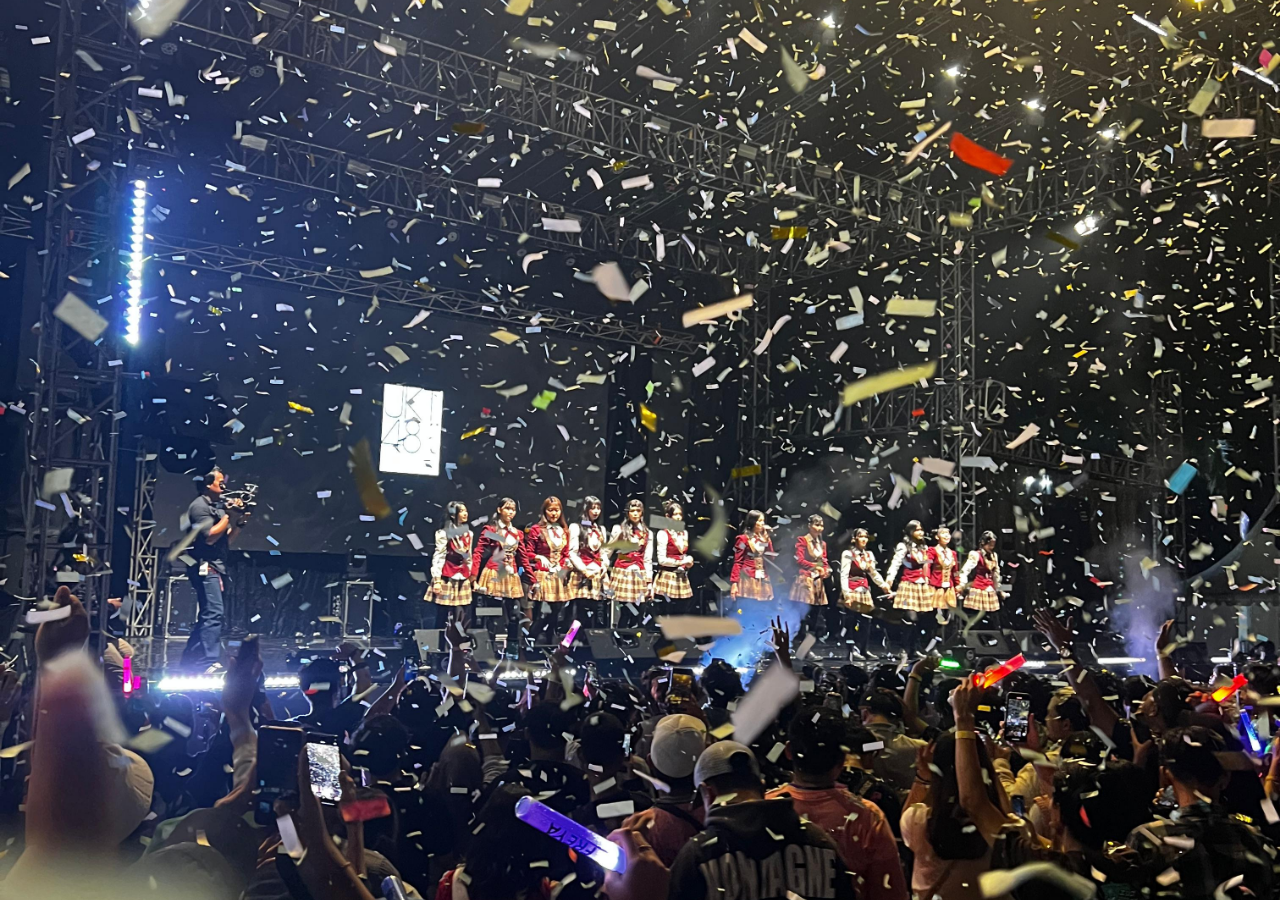
==== commit c5fed2f6: "fix" ====
--- a/index.html
+++ b/index.html
@@ -32,32 +32,38 @@
         <img src="./img/BENERPITU.png" alt="Profile Picture">
         </a>
     </div>
+    <div class="popup-quote">
+        From Salatiga With Love ❤
+    </div>
+    <a class="popup-close" onclick="history.back()">&times;</a>
+    </div>
 </div>
 
 <div id="userName">
     Benerpitu48
-    <br>
-    Fanbase of JKT48 from Salatiga
+</div>
+<div id="Description">
+    JKT48 Fanbase from Salatiga
 </div>
 
 <div id="links">
-    <!-- <a class="link" href="https://x.com/benerpitu48" target="_blank">
-    <i class="fas fa-robot"></i>&nbsp;</i>JKT48 Live Notifier
-    </a>
-    <a class="link" href="https://wa.me/6281316573096" target="_blank">
-    <i class="fas fa-robot"></i>&nbsp;</i>WhatsApp BOT (Hima)
-    </a>
-    <a class="link" href="https://t.me/thisvidbot" target="_blank">
-    <i class="fas fa-robot"></i>&nbsp;</i>ThisVid AIO Downloader
-    </a> -->
-    <!-- <a class="link" href="https://github.com/dandyraka" target="_blank">
-    <i class="fab fa-github">&nbsp;</i>Github
-    </a> -->
-    <a class="link" href="https://www.instagram.com/benerpitu48" target="_blank">
+    <div id="title">
+        Official Account Benerpitu48
+    </div>
+    <a class="link" href="https://www.instagram.com/benerpitu48/" target="_blank">
     <i class="fab fa-instagram">&nbsp;</i>Instagram
     </a>
-    <a class="link" href="https://x.com/benerpitu48" target="_blank">
+    <a class="link" href="https://twitter.com/benerpitu48/" target="_blank">
     <i class="fab fa-twitter">&nbsp;</i>Twitter
+    </a>
+</div>
+
+<div id="links">
+    <div id="title">
+        Form Pendaftaran Benerpitu48
+    </div>
+    <a class="link" href="./form-pendaftaran-member.html" target="_blank">
+        <i class="fas fa-file-alt">&nbsp;</i>Form Pendaftaran Member
     </a>
 </div>
 
--- a/style.css
+++ b/style.css
@@ -13,15 +13,37 @@
     padding: 0;
     min-height: 100vh;
     font-family: var(--font);
-    background: radial-gradient(ellipse at bottom, var(--bgColor) 0%, var(--bgColor2) 100%);
-    /* background-image: url('https://bit.ly/3nFVqJh'); */
+    /* background: radial-gradient(ellipse at bottom, var(--bgColor) 0%, var(--bgColor2) 100%); */
+    background-image: url('./img/IMG_9213.JPG');
+    background-position: center;
+    background-size: cover;
+    background-repeat: no-repeat;
     opacity: 0;
     animation: 1s ease-out var(--delay) 1 transitionAnimation; /* duration/timing-function/delay/iterations/name */
     animation-fill-mode: forwards;
-    background-repeat: no-repeat;
-    background-size: cover;
     position: relative;
 }
+
+body::before {
+    content: "";
+    position: absolute;
+    top: 0;
+    left: 0;
+    width: 100%;
+    height: 100%;
+    background-color: rgba(0, 0, 0, 0.5); /* Black overlay with 50% opacity */
+    pointer-events: none; /* Make sure the overlay does not interfere with interactions */
+}
+
+iframe {
+    width: 100%;
+}
+
+#userName, #Description, #title, iframe{
+    position: relative;
+    z-index: 2; /* Ensure the text is above the overlay */
+}
+
 
 #profilePicture, #profilePicture img {
     position: relative;
@@ -29,13 +51,13 @@
     height: 96px;
     display: block;
     margin: 40px auto 20px;
-    border-radius: 50%;
+    border-radius: 0%;
     -webkit-tap-highlight-color: transparent;
 }
 
 #userName {
     color: var(--accentColor);
-    font-size: 1rem;
+    font-size: 1.5rem;
     font-weight: bold;
     line-height: 1.25;
     display: block;
@@ -43,6 +65,17 @@
     width: 100%;
     text-align: center;
     text-decoration: none;
+}
+
+#Description {
+    color: #fff;
+    font-size: 1rem;
+    font-weight: 700;
+    line-height: 1.25;
+    display: block;
+    font-family: var(--font);
+    width: 100%;
+    text-align: center;
 }
 
 #links {
@@ -68,6 +101,21 @@
     text-decoration: none;
     /* transition: all .25s cubic-bezier(.08, .59, .29, .99); */
     -webkit-tap-highlight-color: transparent;
+}
+
+#title {
+    color: #fff;
+    font-size: 17px;
+    font-weight: 600;
+    line-height: 1.25;
+    display: block;
+    margin-left: 10px;
+    margin-right: 10px;
+    margin-bottom: 10px;
+    font-family: var(--font);
+    width: 100%;
+    text-align: center;
+    text-decoration: none;
 }
 
 @media (hover: hover) {
@@ -166,7 +214,6 @@
     width: auto;
     height: auto;
     margin: 56px;
-    background-color: var(--accentColor);
     /* transform: rotate(32deg); */
     transform: scale(0);
     transition: .5s ease-in-out;
@@ -178,7 +225,6 @@
     position: flex;
     color: var(--accentColor);
     padding: 20px;
-    background-color: var(--bgColor);
     text-align: center;
     font-size: 1rem;
 }
